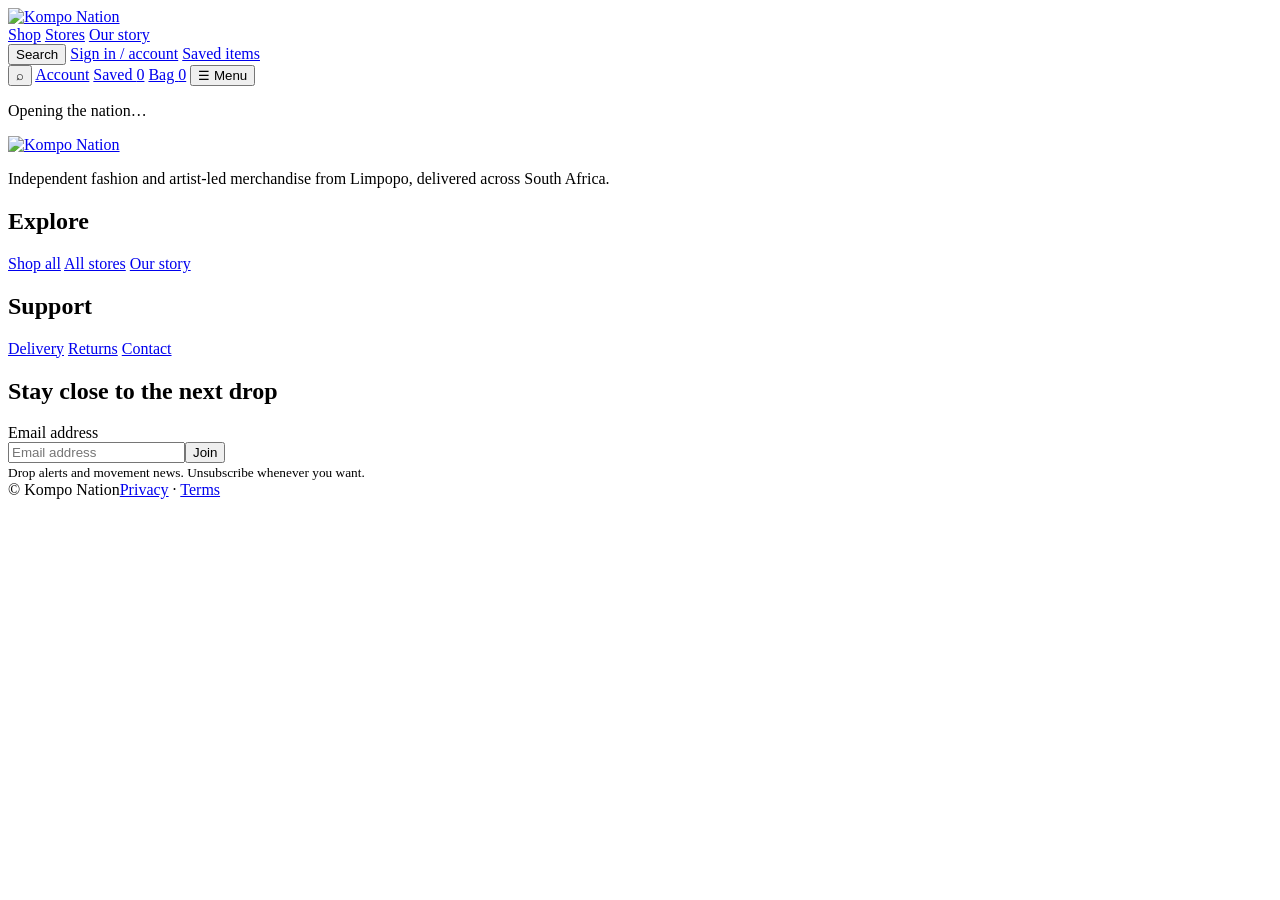
==== site/index.html @ f37eb24c "Final production cleanup and payment setup" ====
<!doctype html>
<html lang="en-ZA">
<head>
  <meta charset="utf-8">
  <meta name="viewport" content="width=device-width, initial-scale=1">
  <meta name="theme-color" content="#f1f0ec">
  <meta name="description" content="Kompo Nation brings artist-led fashion and independent merchandise from Limpopo to fans across South Africa.">
  <meta property="og:title" content="Kompo Nation | Independent South African Fashion">
  <meta property="og:description" content="Independent fashion and artist-led merchandise from Limpopo, available across South Africa.">
  <meta property="og:type" content="website">
  <meta property="og:image" content="/assets/campaign-kompo-apparel-v2.png">
  <link rel="icon" href="/assets/kompo-nation-mark-transparent-v2.png" type="image/png">
  <link rel="preconnect" href="https://fonts.googleapis.com">
  <link rel="preconnect" href="https://fonts.gstatic.com" crossorigin>
  <link href="https://fonts.googleapis.com/css2?family=DM+Sans:wght@400;500;600;700&family=Manrope:wght@500;600;700;800&display=swap" rel="stylesheet">
  <link rel="stylesheet" href="/styles.css?v=20260901-gallery-mobile-v2">
  <title>Kompo Nation | Independent South African Fashion</title>
</head>
<body data-page="storefront">
  <div class="ambient ambient-one" aria-hidden="true"></div>
  <div class="ambient ambient-two" aria-hidden="true"></div>

  <header class="site-header glass" id="site-header">
    <a class="brand" href="/" aria-label="Kompo Nation home"><img class="kompo-brand-logo" src="/assets/kompo-nation-logo-transparent-v2.png" alt="Kompo Nation"></a>
    <nav class="main-nav" aria-label="Main navigation">
      <a href="/shop">Shop</a>
      <a href="/stores">Stores</a>
      <a href="/about">Our story</a>
      <div class="mobile-nav-tools">
        <button type="button" data-mobile-search>Search</button>
        <a href="/account">Sign in / account</a>
        <a href="/wishlist">Saved items</a>
      </div>
    </nav>
    <div class="header-actions">
      <button class="icon-button" id="search-button" type="button" aria-label="Search">⌕</button>
      <a class="icon-button" id="account-link" href="/account" aria-label="Account">Account</a>
      <a class="icon-button count-link" href="/wishlist" aria-label="Wishlist">Saved <span id="wishlist-count">0</span></a>
      <a class="bag-button" href="/cart">Bag <span id="cart-count">0</span></a>
      <button class="menu-button" id="menu-button" type="button" aria-label="Open menu" aria-expanded="false"><span aria-hidden="true">☰</span> Menu</button>
    </div>
  </header>

  <main id="app" tabindex="-1">
    <section class="loading-state" aria-live="polite">
      <span class="loading-orbit"></span>
      <p>Opening the nation…</p>
    </section>
  </main>

  <footer class="site-footer">
    <div class="footer-main glass">
      <div>
        <a class="brand footer-brand" href="/"><img class="kompo-brand-logo" src="/assets/kompo-nation-logo-transparent-v2.png" alt="Kompo Nation"></a>
        <p>Independent fashion and artist-led merchandise from Limpopo, delivered across South Africa.</p>
      </div>
      <div>
        <h2>Explore</h2>
        <a href="/shop">Shop all</a>
        <a href="/stores">All stores</a>
        <a href="/about">Our story</a>
      </div>
      <div>
        <h2>Support</h2>
        <a href="/delivery">Delivery</a>
        <a href="/returns">Returns</a>
        <a href="/contact">Contact</a>
      </div>
      <form id="newsletter-form" class="newsletter-form">
        <h2>Stay close to the next drop</h2>
        <label class="sr-only" for="newsletter-email">Email address</label>
        <div><input id="newsletter-email" type="email" placeholder="Email address" required><button type="submit">Join</button></div>
        <small>Drop alerts and movement news. Unsubscribe whenever you want.</small>
      </form>
    </div>
    <div class="footer-bottom"><span>© <span id="year"></span> Kompo Nation</span><span><a href="/privacy">Privacy</a> · <a href="/terms">Terms</a></span></div>
  </footer>

  <dialog id="search-dialog" class="search-dialog glass">
    <form method="dialog" class="dialog-close-row"><button aria-label="Close search">Close</button></form>
    <label for="global-search">Search the nation</label>
    <input id="global-search" type="search" placeholder="Product, store or collection" autocomplete="off">
    <div id="search-results" class="search-results"></div>
  </dialog>

  <div id="toast" class="toast glass" role="status" aria-live="polite"></div>

  <script src="https://cdn.jsdelivr.net/npm/@supabase/supabase-js@2"></script>
  <script src="./config.js"></script>
  <script src="./catalog.js"></script>
  <script src="./supabase.js?v=20260901-gallery-mobile-v2"></script>
  <script src="/app.js?v=20260901-gallery-mobile-v2"></script>
</body>
</html>
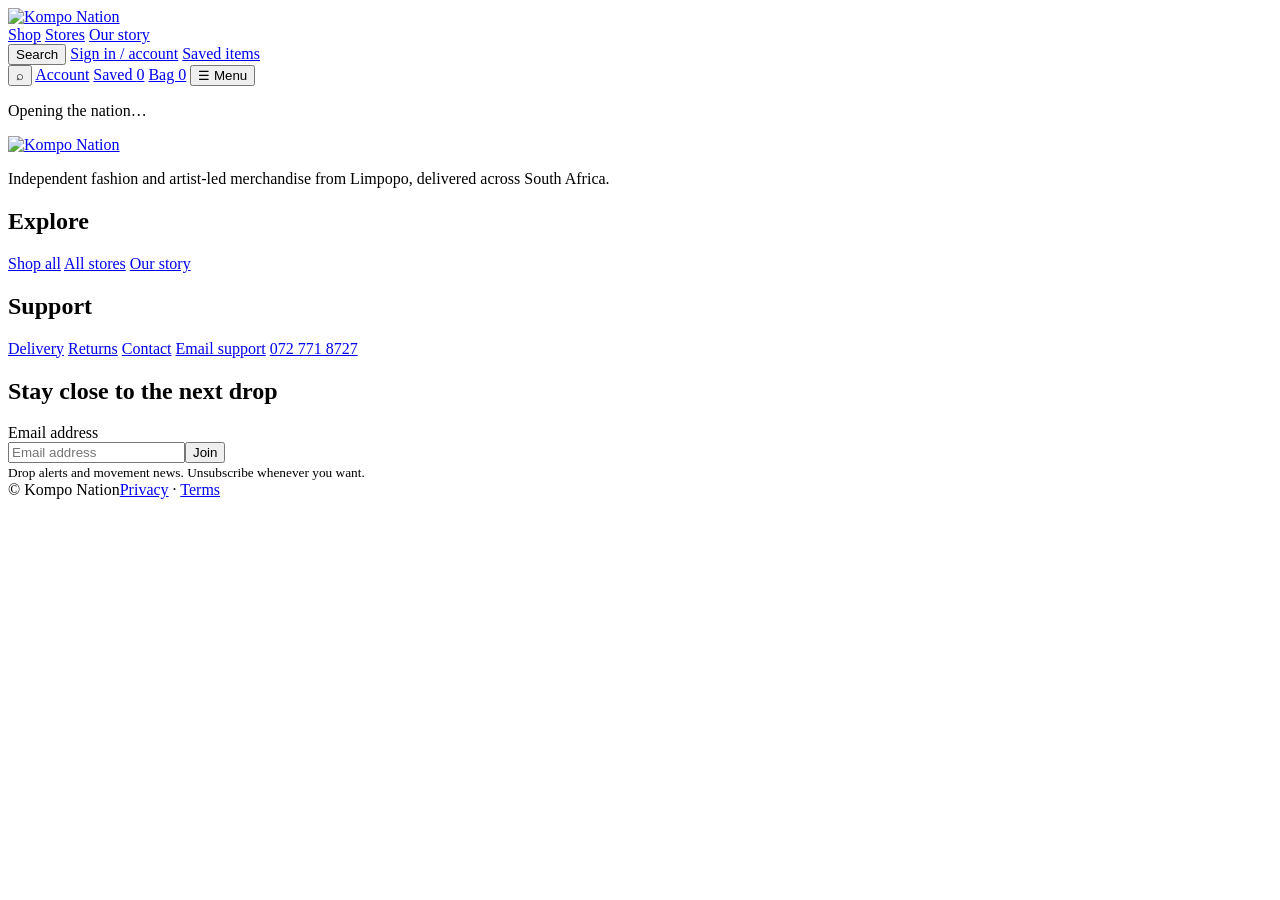
==== commit c04bd55b: "Publish support contacts and production hardening" ====
--- a/site/index.html
+++ b/site/index.html
@@ -5,16 +5,21 @@
   <meta name="viewport" content="width=device-width, initial-scale=1">
   <meta name="theme-color" content="#f1f0ec">
   <meta name="description" content="Kompo Nation brings artist-led fashion and independent merchandise from Limpopo to fans across South Africa.">
+  <meta name="robots" content="index, follow, max-image-preview:large, max-snippet:-1, max-video-preview:-1">
+  <link rel="canonical" href="https://komponation.co.za/">
   <meta property="og:title" content="Kompo Nation | Independent South African Fashion">
   <meta property="og:description" content="Independent fashion and artist-led merchandise from Limpopo, available across South Africa.">
   <meta property="og:type" content="website">
-  <meta property="og:image" content="/assets/campaign-kompo-apparel-v2.png">
+  <meta property="og:url" content="https://komponation.co.za/">
+  <meta property="og:image" content="https://komponation.co.za/assets/campaign-kompo-apparel-v2.png">
+  <meta name="twitter:card" content="summary_large_image">
   <link rel="icon" href="/assets/kompo-nation-mark-transparent-v2.png" type="image/png">
   <link rel="preconnect" href="https://fonts.googleapis.com">
   <link rel="preconnect" href="https://fonts.gstatic.com" crossorigin>
   <link href="https://fonts.googleapis.com/css2?family=DM+Sans:wght@400;500;600;700&family=Manrope:wght@500;600;700;800&display=swap" rel="stylesheet">
-  <link rel="stylesheet" href="/styles.css?v=20260901-gallery-mobile-v2">
+  <link rel="stylesheet" href="/styles.css?v=20260901-discounts-seo-v1">
   <title>Kompo Nation | Independent South African Fashion</title>
+  <script id="kompo-structured-data" type="application/ld+json">{"@context":"https://schema.org","@graph":[{"@type":"Organization","@id":"https://komponation.co.za/#organization","name":"Kompo Nation","url":"https://komponation.co.za/","logo":"https://komponation.co.za/assets/kompo-nation-logo-transparent-v2.png","email":"mailto:ramashilokgotsofatso@gmail.com","telephone":"+27727718727","contactPoint":{"@type":"ContactPoint","contactType":"customer and vendor support","email":"ramashilokgotsofatso@gmail.com","telephone":"+27727718727","areaServed":"ZA","availableLanguage":"English"}},{"@type":"WebSite","@id":"https://komponation.co.za/#website","name":"Kompo Nation","url":"https://komponation.co.za/","publisher":{"@id":"https://komponation.co.za/#organization"}}]}</script>
 </head>
 <body data-page="storefront">
   <div class="ambient ambient-one" aria-hidden="true"></div>
@@ -65,6 +70,8 @@
         <a href="/delivery">Delivery</a>
         <a href="/returns">Returns</a>
         <a href="/contact">Contact</a>
+        <a href="mailto:ramashilokgotsofatso@gmail.com">Email support</a>
+        <a href="tel:+27727718727">072 771 8727</a>
       </div>
       <form id="newsletter-form" class="newsletter-form">
         <h2>Stay close to the next drop</h2>
@@ -86,9 +93,9 @@
   <div id="toast" class="toast glass" role="status" aria-live="polite"></div>
 
   <script src="https://cdn.jsdelivr.net/npm/@supabase/supabase-js@2"></script>
-  <script src="./config.js"></script>
-  <script src="./catalog.js"></script>
-  <script src="./supabase.js?v=20260901-gallery-mobile-v2"></script>
-  <script src="/app.js?v=20260901-gallery-mobile-v2"></script>
+  <script src="/config.js"></script>
+  <script src="/catalog.js"></script>
+  <script src="/supabase.js?v=20260901-discounts-seo-v1"></script>
+  <script src="/app.js?v=20260901-discounts-seo-v1"></script>
 </body>
 </html>
